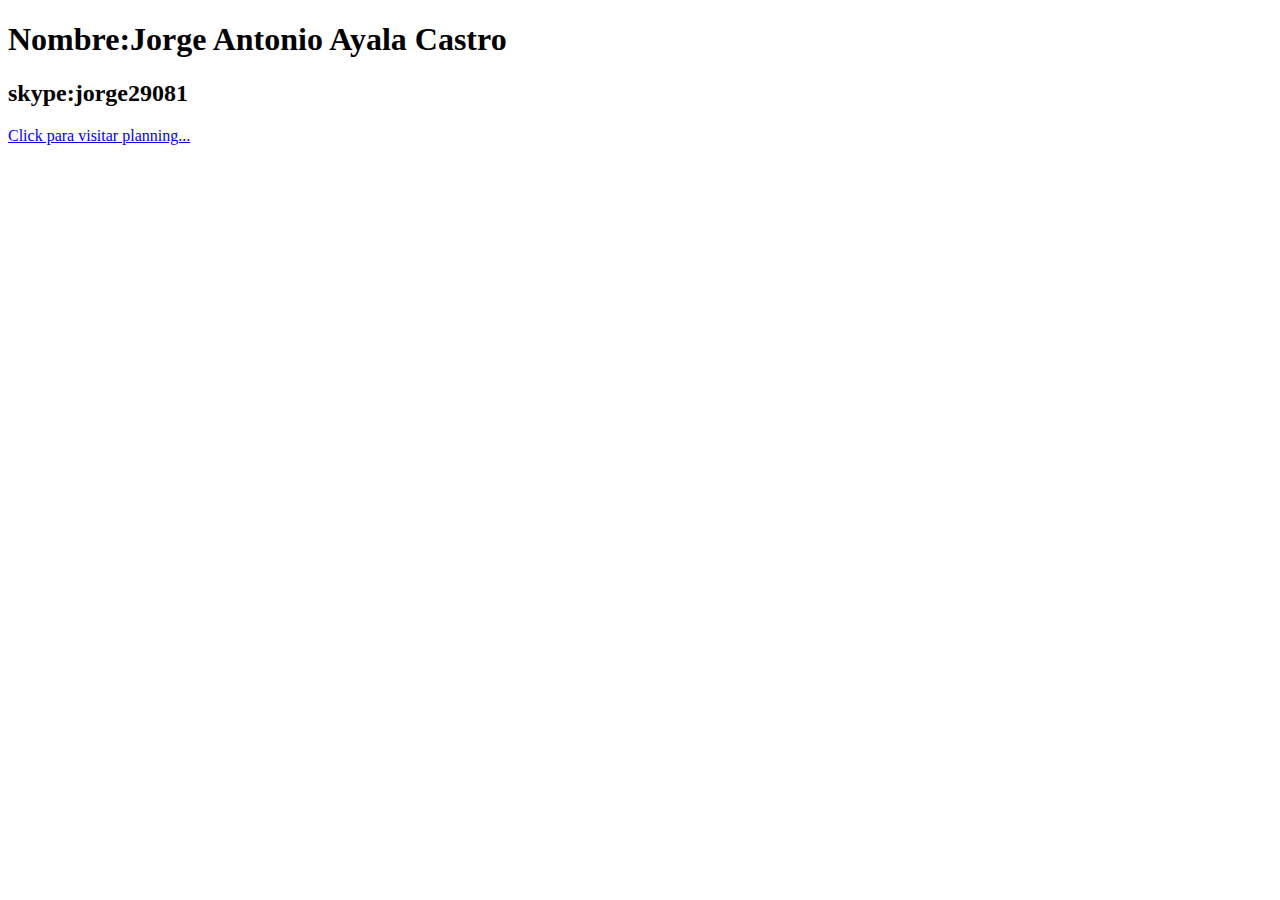
==== index.html @ 69b67ece "Primer commit" ====
<!DOCTYPE html>
<html lang="en">
<head>
    <meta charset="UTF-8">
    <meta name="viewport" content="width=device-width, initial-scale=1.0">
    <title>Document</title>
</head>
<body>

    <h1>Nombre:Jorge Antonio Ayala Castro</h1>
    <h2>skype:jorge29081</h2>
    <a href="planning.html">Click para visitar planning...</a>
    
</body>
</html>
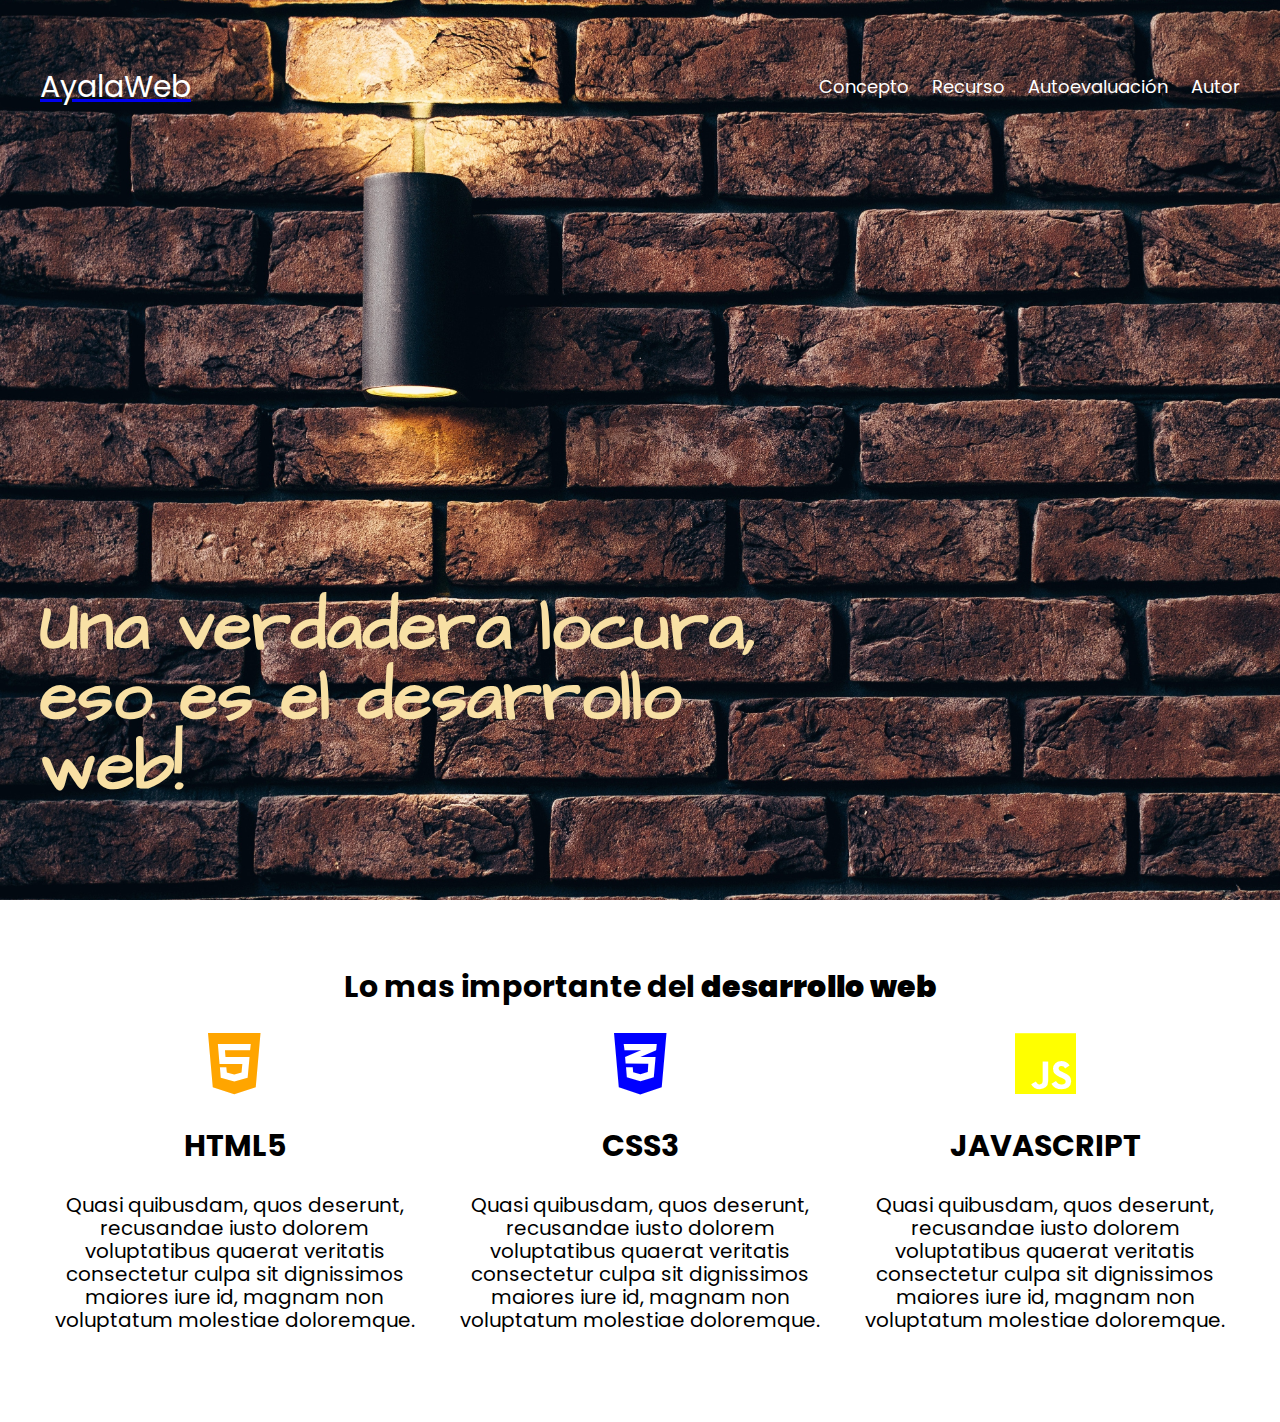
==== commit 096982ba: "Segundo commit" ====
--- a/index.html
+++ b/index.html
@@ -4,12 +4,59 @@
     <meta charset="UTF-8">
     <meta name="viewport" content="width=device-width, initial-scale=1.0">
     <title>Document</title>
+    <link rel="stylesheet" href="css/normalize.css">
+    <link rel="stylesheet" type="text/css" href="css/main.css">
+    <link rel="stylesheet" type="text/css" href="css/all.css">
+    <link href="https://fonts.googleapis.com/css2?family=Poppins:ital,wght@0,100;0,200;0,300;0,400;0,500;0,600;0,700;0,800;0,900;1,100;1,200;1,300;1,400;1,500;1,600;1,700;1,800;1,900&display=swap" rel="stylesheet">
+    <link href="https://fonts.googleapis.com/css2?family=Architects+Daughter&family=Poppins:ital,wght@0,100;0,200;0,300;0,400;0,500;0,600;0,700;0,800;0,900;1,100;1,200;1,300;1,400;1,500;1,600;1,700;1,800;1,900&display=swap" rel="stylesheet">
 </head>
 <body>
+	<header class="site-header inicio">
+        <div class="contenedor contenido-header">
+            <div class="barra">
+                <a href="/">
+                    <p>AyalaWeb</p>
+                </a>
 
-    <h1>Nombre:Jorge Antonio Ayala Castro</h1>
-    <h2>skype:jorge29081</h2>
-    <a href="planning.html">Click para visitar planning...</a>
-    
+                <div class="mobile-menu">
+                    <a href="#navegacion">
+                        <img src="img/barras.svg" alt="Icono Menu">
+                    </a>
+                </div>
+
+                <nav id="navegacion" class="navegacion">
+                    <a href="nosotros.html">Concepto</a>
+                    <a href="anuncios.html">Recurso</a>
+                    <a href="blog.html">Autoevaluación</a>
+                    <a href="contacto.html">Autor</a>
+                </nav>
+            </div>
+            <h1>Una verdadera locura, eso es el desarrollo web!</h1>
+        </div> <!-- contenedor -->
+    </header>
+
+    <section class="seccion contenedor">
+        <h2>Lo mas importante del <b>desarrollo web</b></h2>
+
+        <div class="iconos-aprender">
+            <div class="icono">
+                <i class="fab fa-html5" style="color: orange;"></i>
+                <h3>HTML5</h3>
+                <p>Quasi quibusdam, quos deserunt, recusandae iusto dolorem voluptatibus quaerat veritatis consectetur culpa sit dignissimos maiores iure id, magnam non voluptatum molestiae doloremque.</p>
+            </div>
+
+            <div class="icono">
+                <i class="fab fa-css3-alt" style="color: blue;"></i>
+                <h3>CSS3</h3>
+                <p>Quasi quibusdam, quos deserunt, recusandae iusto dolorem voluptatibus quaerat veritatis consectetur culpa sit dignissimos maiores iure id, magnam non voluptatum molestiae doloremque.</p>
+            </div>
+
+            <div class="icono">
+                <i class="fab fa-js" style="color: yellow;"></i>
+                <h3>JavasCript</h3>
+                <p>Quasi quibusdam, quos deserunt, recusandae iusto dolorem voluptatibus quaerat veritatis consectetur culpa sit dignissimos maiores iure id, magnam non voluptatum molestiae doloremque.</p>
+            </div>
+        </div>
+    </section>
 </body>
 </html>--- a/css/main.css
+++ b/css/main.css
@@ -0,0 +1,144 @@
+html {
+    box-sizing: border-box;
+    font-size: 62.5%; /** Reset para REMS - 62.5% = 10px de 16px **/
+}
+*, *:before, *:after {
+    box-sizing: inherit;
+}
+
+body {
+	font-family: 'Poppins', sans-serif;
+}
+
+.contenedor {
+    width: 95%;
+    max-width: 120rem; /** = 1200px; **/
+    margin: 0 auto;
+}
+
+.seccion {
+    margin-top: 7rem;
+    margin-bottom: 7rem;
+}
+
+/* Header */
+.site-header {
+    background-color: #333333;
+    padding: 1rem 0 3rem 0;
+}
+.site-header.inicio {
+    background-image: url(../img/pexels-pixabay-276514.jpg);
+    background-position: center center;
+    background-size: cover;
+    height: 100vh;
+    min-height: 60rem;
+}
+.contenido-header {
+    height: 100%;
+    display: flex;
+    flex-direction: column;
+    justify-content: space-between;
+    text-align: center;
+}
+@media (min-width: 768px) {
+    .contenido-header{
+        text-align: left;
+    }
+}
+.contenido-header h1 {
+	font-family: 'Architects Daughter', cursive;
+    color: #f8e0a4;
+    padding-bottom: 2rem;
+    font-size: 7rem;
+    max-width: 80rem;
+    line-height: 1;
+}
+.barra {
+    padding-top: 3rem;
+}
+@media (min-width: 768px) {
+    .barra {
+        display: flex;
+        justify-content: space-between;
+        align-items: center;
+    }
+}
+
+/** Navegacion **/
+.navegacion a {
+    color: #ffffff;
+    text-decoration: none;
+    font-size: 2.2rem;
+    display: block;
+}
+@media (min-width: 768px) {
+    .navegacion a {
+        display: inline-block;
+        font-size: 1.8rem; /** = 18px **/
+        margin-right: 2rem;
+    }
+    .navegacion a:last-of-type {
+        margin: 0;
+    }
+}
+.navegacion a:hover {
+    color: gray;
+}
+
+/** Mobile Menu **/
+.mobile-menu img {
+    width: 5rem;
+}
+@media (min-width: 768px) {
+    .mobile-menu {
+        display: none;
+    }
+}
+.navegacion:target {
+    display: block;
+}
+.navegacion {
+    display: none;
+}
+@media (min-width: 768px) {
+    .navegacion {
+        display: block;
+    }
+}
+.barra p {
+    font-size: 3rem;
+    text-decoration: none;
+    color: #ffffff;
+}
+
+/** Iconos Nosotros **/
+@media (min-width: 768px) {
+    .iconos-aprender {
+        display: flex;
+        justify-content: space-between;
+    }
+
+    .iconos-aprender div i {
+    	font-size: 7rem;
+    }
+
+    .iconos-aprender div p {
+    	font-size: 2rem;
+    }
+}
+.icono {
+    text-align: center;
+}
+@media (min-width: 768px) {
+    .icono {
+        flex-basis: calc(33.3% - 1rem);
+    }
+}
+.icono h3 {
+    text-transform: uppercase;
+}
+
+section h2, h3 {
+	text-align: center;
+	font-size: 3rem;
+}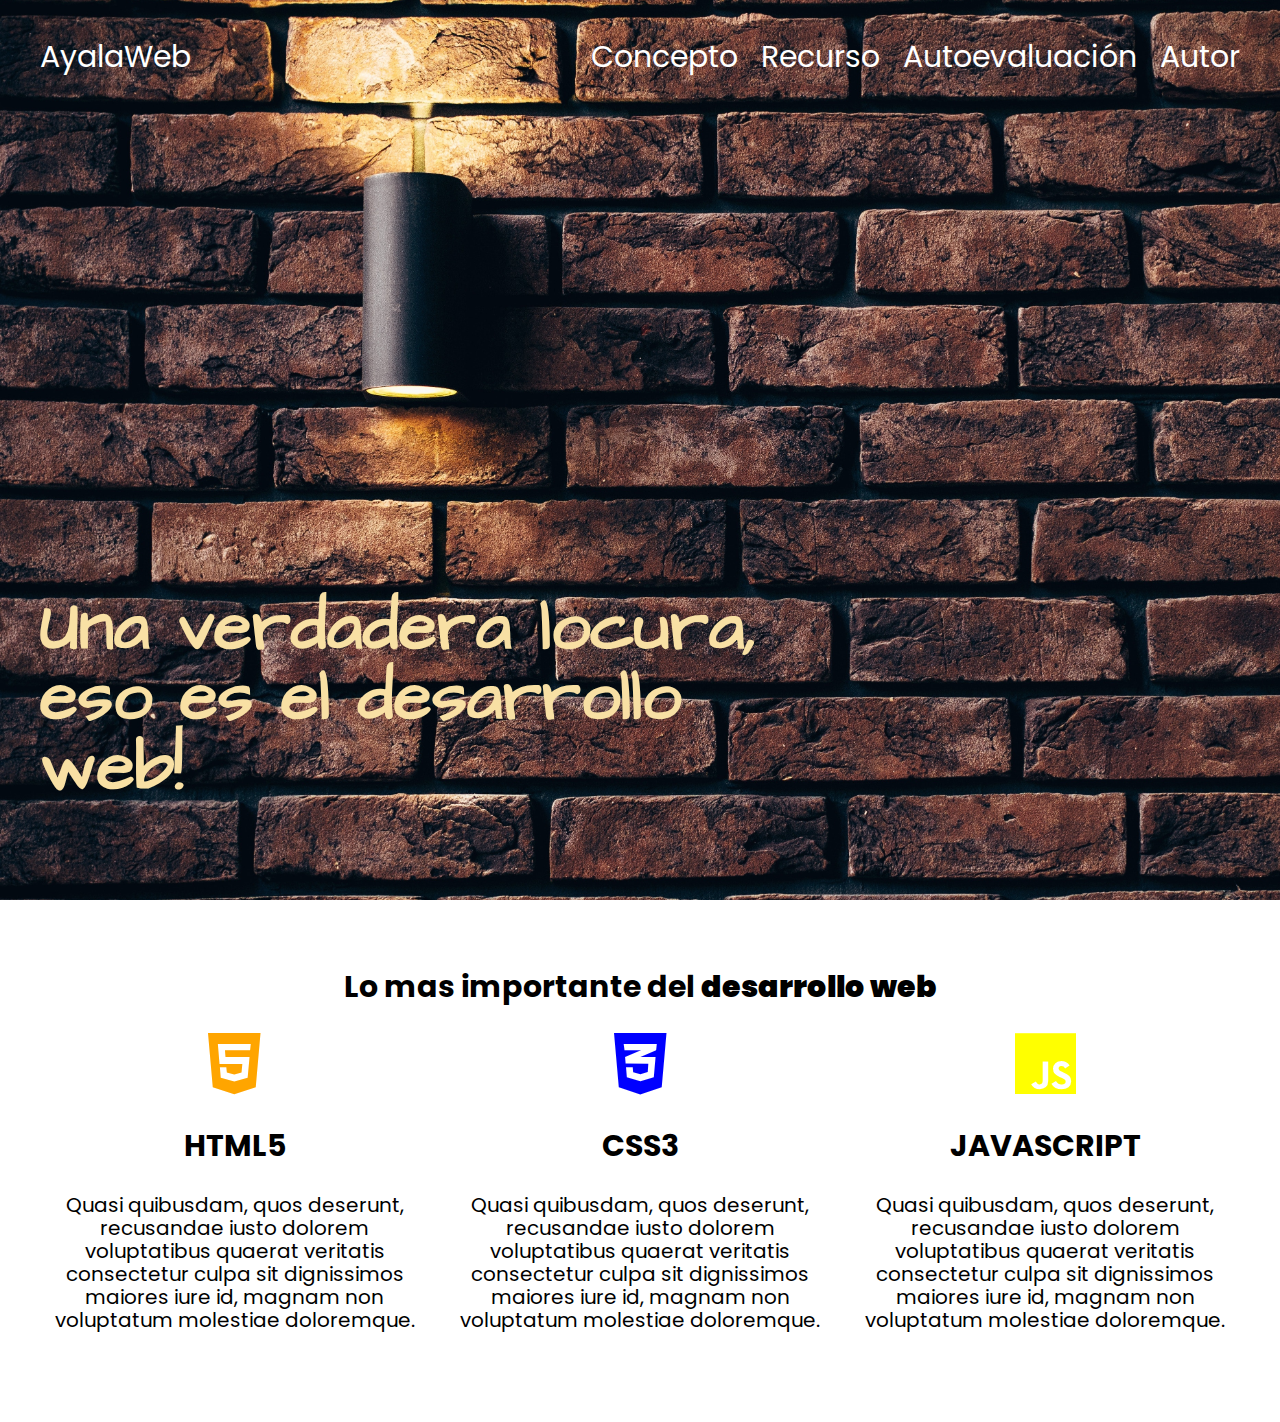
==== commit b4755ece: "Autor" ====
--- a/index.html
+++ b/index.html
@@ -3,7 +3,7 @@
 <head>
     <meta charset="UTF-8">
     <meta name="viewport" content="width=device-width, initial-scale=1.0">
-    <title>Document</title>
+    <title>Fase 3: Construcción: Crear un OVI en formato WEB con HTML5 y CSS3.</title>
     <link rel="stylesheet" href="css/normalize.css">
     <link rel="stylesheet" type="text/css" href="css/main.css">
     <link rel="stylesheet" type="text/css" href="css/all.css">
@@ -14,9 +14,7 @@
 	<header class="site-header inicio">
         <div class="contenedor contenido-header">
             <div class="barra">
-                <a href="/">
-                    <p>AyalaWeb</p>
-                </a>
+                <a href="#">AyalaWeb</a>
 
                 <div class="mobile-menu">
                     <a href="#navegacion">
@@ -28,7 +26,7 @@
                     <a href="nosotros.html">Concepto</a>
                     <a href="anuncios.html">Recurso</a>
                     <a href="blog.html">Autoevaluación</a>
-                    <a href="contacto.html">Autor</a>
+                    <a href="autor.html">Autor</a>
                 </nav>
             </div>
             <h1>Una verdadera locura, eso es el desarrollo web!</h1>
--- a/css/main.css
+++ b/css/main.css
@@ -45,13 +45,21 @@
         text-align: left;
     }
 }
+
 .contenido-header h1 {
-	font-family: 'Architects Daughter', cursive;
-    color: #f8e0a4;
-    padding-bottom: 2rem;
-    font-size: 7rem;
-    max-width: 80rem;
-    line-height: 1;
+        font-family: 'Architects Daughter', cursive;
+        color: #f8e0a4;
+        padding-bottom: 2rem;
+        font-size: 3rem;
+        max-width: 80rem;
+        line-height: 1;
+    }
+
+@media (min-width: 768px) {
+    .contenido-header h1 {
+    	
+        font-size: 7rem;
+    }
 }
 .barra {
     padding-top: 3rem;
@@ -105,7 +113,7 @@
         display: block;
     }
 }
-.barra p {
+.barra a {
     font-size: 3rem;
     text-decoration: none;
     color: #ffffff;
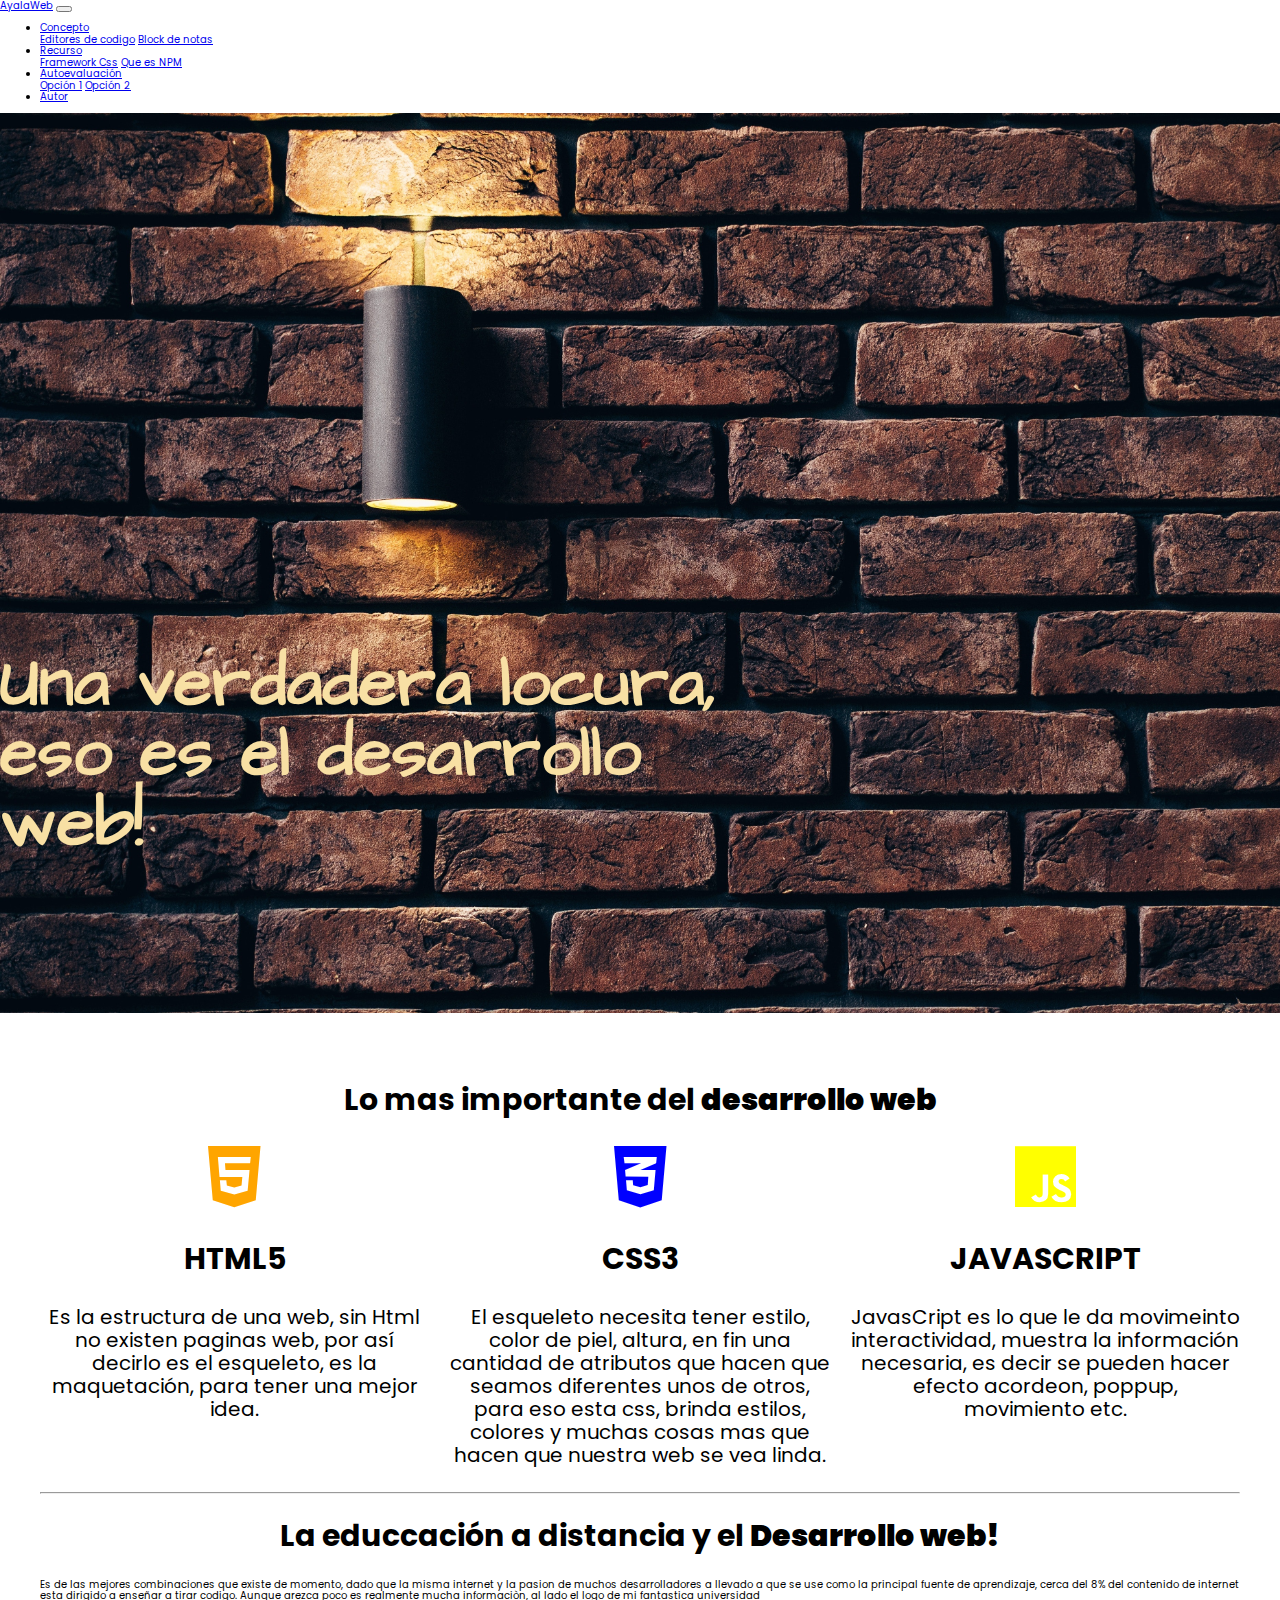
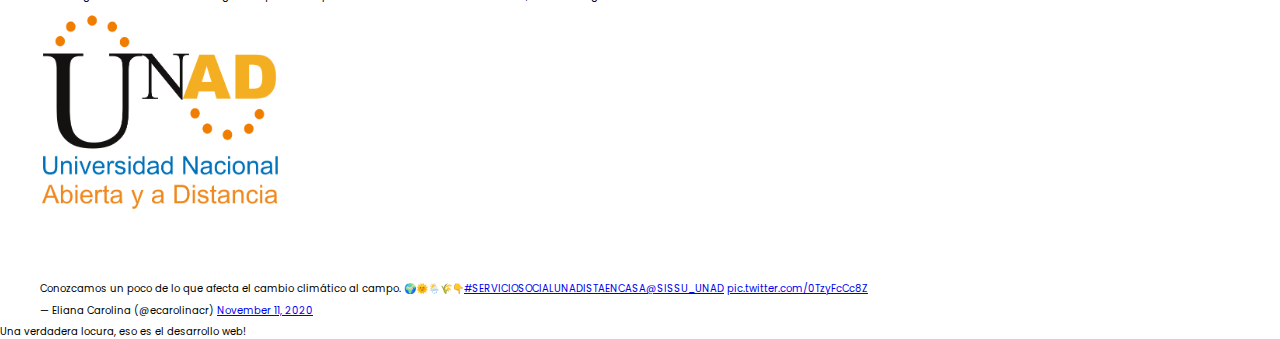
==== commit 5db87af2: "tweeter" ====
--- a/index.html
+++ b/index.html
@@ -4,57 +4,101 @@
     <meta charset="UTF-8">
     <meta name="viewport" content="width=device-width, initial-scale=1.0">
     <title>Fase 3: Construcción: Crear un OVI en formato WEB con HTML5 y CSS3.</title>
+    
     <link rel="stylesheet" href="css/normalize.css">
     <link rel="stylesheet" type="text/css" href="css/main.css">
     <link rel="stylesheet" type="text/css" href="css/all.css">
     <link href="https://fonts.googleapis.com/css2?family=Poppins:ital,wght@0,100;0,200;0,300;0,400;0,500;0,600;0,700;0,800;0,900;1,100;1,200;1,300;1,400;1,500;1,600;1,700;1,800;1,900&display=swap" rel="stylesheet">
     <link href="https://fonts.googleapis.com/css2?family=Architects+Daughter&family=Poppins:ital,wght@0,100;0,200;0,300;0,400;0,500;0,600;0,700;0,800;0,900;1,100;1,200;1,300;1,400;1,500;1,600;1,700;1,800;1,900&display=swap" rel="stylesheet">
+    <link rel="stylesheet" href="https://cdn.jsdelivr.net/npm/bootstrap@4.5.3/dist/css/bootstrap.min.css" integrity="sha384-TX8t27EcRE3e/ihU7zmQxVncDAy5uIKz4rEkgIXeMed4M0jlfIDPvg6uqKI2xXr2" crossorigin="anonymous">
 </head>
 <body>
+    <nav class="navbar navbar-expand-lg navbar-light bg-primary h4 m-0">
+        <div class="container">
+          <a class="navbar-brand h1" href="index.html">AyalaWeb</a>
+          <button class="navbar-toggler" type="button" data-toggle="collapse" data-target="#navbarSupportedContent" aria-controls="navbarSupportedContent" aria-expanded="false" aria-label="Toggle navigation">
+            <span class="navbar-toggler-icon"></span>
+          </button>
+
+            <div class="collapse navbar-collapse" id="navbarSupportedContent">
+              <ul class="navbar-nav ml-auto">
+                  <li class="nav-item dropdown">
+                    <a class="nav-link dropdown-toggle" href="#" id="navbarDropdown3" role="button" data-toggle="dropdown" aria-haspopup="true" aria-expanded="false">Concepto</a>
+                    <div class="dropdown-menu" aria-labelledby="navbarDropdown2">
+                      <a class="dropdown-item" href="#">Editores de codigo</a>
+                      <a class="dropdown-item" href="#">Block de notas</a>
+                    </div>
+                  </li>
+              <li class="nav-item dropdown">
+                <a class="nav-link dropdown-toggle" href="#" id="navbarDropdown2" role="button" data-toggle="dropdown" aria-haspopup="true" aria-expanded="false">Recurso</a>
+                <div class="dropdown-menu" aria-labelledby="navbarDropdown2">
+                  <a class="dropdown-item" href="#">Framework Css</a>
+                  <a class="dropdown-item" href="#">Que es NPM</a>
+                </div>
+              </li>
+              <li class="nav-item dropdown">
+                <a class="nav-link dropdown-toggle" href="#" id="navbarDropdown" role="button" data-toggle="dropdown" aria-haspopup="true" aria-expanded="false">
+                  Autoevaluación
+                </a>
+                <div class="dropdown-menu" aria-labelledby="navbarDropdown">
+                  <a class="dropdown-item" href="#">Opción 1</a>
+                  <a class="dropdown-item" href="#">Opción 2</a>
+                </div>
+              </li>
+              <li class="nav-item">
+                <a class="nav-link" href="autor.html" tabindex="-1" aria-disabled="true">Autor</a>
+              </li>
+            </ul>
+        </div>
+      </div>
+    </nav>
 	<header class="site-header inicio">
-        <div class="contenedor contenido-header">
-            <div class="barra">
-                <a href="#">AyalaWeb</a>
-
-                <div class="mobile-menu">
-                    <a href="#navegacion">
-                        <img src="img/barras.svg" alt="Icono Menu">
-                    </a>
-                </div>
-
-                <nav id="navegacion" class="navegacion">
-                    <a href="nosotros.html">Concepto</a>
-                    <a href="anuncios.html">Recurso</a>
-                    <a href="blog.html">Autoevaluación</a>
-                    <a href="autor.html">Autor</a>
-                </nav>
-            </div>
+        <div class="container contenido-header">
             <h1>Una verdadera locura, eso es el desarrollo web!</h1>
         </div> <!-- contenedor -->
     </header>
 
-    <section class="seccion contenedor">
-        <h2>Lo mas importante del <b>desarrollo web</b></h2>
+    <div class="row">
+        <section class="col-9 seccion contenedor">
+            <h2 class="pb-5">Lo mas importante del <b>desarrollo web</b></h2>
+            <div class="iconos-aprender">
+                <div class="icono">
+                    <i class="fab fa-html5" style="color: orange;"></i>
+                    <h3>HTML5</h3>
+                    <p>Es la estructura de una web, sin Html no existen paginas web, por así decirlo es el esqueleto, es la maquetación, para tener una mejor idea.</p>
+                </div>
 
-        <div class="iconos-aprender">
-            <div class="icono">
-                <i class="fab fa-html5" style="color: orange;"></i>
-                <h3>HTML5</h3>
-                <p>Quasi quibusdam, quos deserunt, recusandae iusto dolorem voluptatibus quaerat veritatis consectetur culpa sit dignissimos maiores iure id, magnam non voluptatum molestiae doloremque.</p>
+                <div class="icono">
+                    <i class="fab fa-css3-alt" style="color: blue;"></i>
+                    <h3>CSS3</h3>
+                    <p>El esqueleto necesita tener estilo, color de piel, altura, en fin una cantidad de atributos que hacen que seamos diferentes unos de otros, para eso esta css, brinda estilos, colores y muchas cosas mas que hacen que nuestra web se vea linda.</p>
+                </div>
+
+                <div class="icono">
+                    <i class="fab fa-js" style="color: yellow;"></i>
+                    <h3>JavasCript</h3>
+                    <p>JavasCript es lo que le da movimeinto interactividad, muestra la información necesaria, es decir se pueden hacer efecto acordeon, poppup, movimiento etc.</p>
+                </div>
             </div>
-
-            <div class="icono">
-                <i class="fab fa-css3-alt" style="color: blue;"></i>
-                <h3>CSS3</h3>
-                <p>Quasi quibusdam, quos deserunt, recusandae iusto dolorem voluptatibus quaerat veritatis consectetur culpa sit dignissimos maiores iure id, magnam non voluptatum molestiae doloremque.</p>
+            <hr>
+            <div class="row pt-4">
+                <div class="col-8">
+                    <h2>La educcación a distancia y el <b>Desarrollo web!</b></h2>
+                    <p class="h3 p-5">Es de las mejores combinaciones que existe de momento, dado que la misma internet y la pasion de muchos desarrolladores a llevado a que se use como la principal fuente de aprendizaje, cerca del 8% del contenido de internet esta dirigido a enseñar a tirar codigo. Aunque arezca poco es realmente mucha informaciòn, al lado el logo de mi fantastica universidad</p>
+                </div>
+                <img width="20%" src="img/1234px-Unad_(Colombia)_logo.svg.png">
             </div>
-
-            <div class="icono">
-                <i class="fab fa-js" style="color: yellow;"></i>
-                <h3>JavasCript</h3>
-                <p>Quasi quibusdam, quos deserunt, recusandae iusto dolorem voluptatibus quaerat veritatis consectetur culpa sit dignissimos maiores iure id, magnam non voluptatum molestiae doloremque.</p>
-            </div>
+        </section>
+        <div class="col-3 pt-3">
+            <blockquote class="twitter-tweet"><p lang="es" dir="ltr">Conozcamos un poco de lo que afecta el cambio climático al campo. 🌍🌞🌦️🌾👇<a href="https://twitter.com/hashtag/SERVICIOSOCIALUNADISTAENCASA?src=hash&amp;ref_src=twsrc%5Etfw">#SERVICIOSOCIALUNADISTAENCASA</a><a href="https://twitter.com/SISSU_UNAD?ref_src=twsrc%5Etfw">@SISSU_UNAD</a> <a href="https://t.co/0TzyFcCc8Z">pic.twitter.com/0TzyFcCc8Z</a></p>&mdash; Eliana Carolina (@ecarolinacr) <a href="https://twitter.com/ecarolinacr/status/1326387591441223681?ref_src=twsrc%5Etfw">November 11, 2020</a></blockquote> <script async src="https://platform.twitter.com/widgets.js" charset="utf-8"></script>
         </div>
-    </section>
+    </div>
+    <footer class="footer mt-auto py-3 text-center h4">
+      <div class="container">
+        <span class="text-muted">Una verdadera locura, eso es el desarrollo web!</span>
+      </div>
+    </footer>
+    <script src="https://code.jquery.com/jquery-3.5.1.slim.min.js" integrity="sha384-DfXdz2htPH0lsSSs5nCTpuj/zy4C+OGpamoFVy38MVBnE+IbbVYUew+OrCXaRkfj" crossorigin="anonymous"></script>
+    <script src="https://cdn.jsdelivr.net/npm/bootstrap@4.5.3/dist/js/bootstrap.bundle.min.js" integrity="sha384-ho+j7jyWK8fNQe+A12Hb8AhRq26LrZ/JpcUGGOn+Y7RsweNrtN/tE3MoK7ZeZDyx" crossorigin="anonymous"></script>
 </body>
 </html>--- a/css/main.css
+++ b/css/main.css
@@ -53,6 +53,7 @@
         font-size: 3rem;
         max-width: 80rem;
         line-height: 1;
+        padding-top: 48rem;
     }
 
 @media (min-width: 768px) {
@@ -61,63 +62,7 @@
         font-size: 7rem;
     }
 }
-.barra {
-    padding-top: 3rem;
-}
-@media (min-width: 768px) {
-    .barra {
-        display: flex;
-        justify-content: space-between;
-        align-items: center;
-    }
-}
 
-/** Navegacion **/
-.navegacion a {
-    color: #ffffff;
-    text-decoration: none;
-    font-size: 2.2rem;
-    display: block;
-}
-@media (min-width: 768px) {
-    .navegacion a {
-        display: inline-block;
-        font-size: 1.8rem; /** = 18px **/
-        margin-right: 2rem;
-    }
-    .navegacion a:last-of-type {
-        margin: 0;
-    }
-}
-.navegacion a:hover {
-    color: gray;
-}
-
-/** Mobile Menu **/
-.mobile-menu img {
-    width: 5rem;
-}
-@media (min-width: 768px) {
-    .mobile-menu {
-        display: none;
-    }
-}
-.navegacion:target {
-    display: block;
-}
-.navegacion {
-    display: none;
-}
-@media (min-width: 768px) {
-    .navegacion {
-        display: block;
-    }
-}
-.barra a {
-    font-size: 3rem;
-    text-decoration: none;
-    color: #ffffff;
-}
 
 /** Iconos Nosotros **/
 @media (min-width: 768px) {
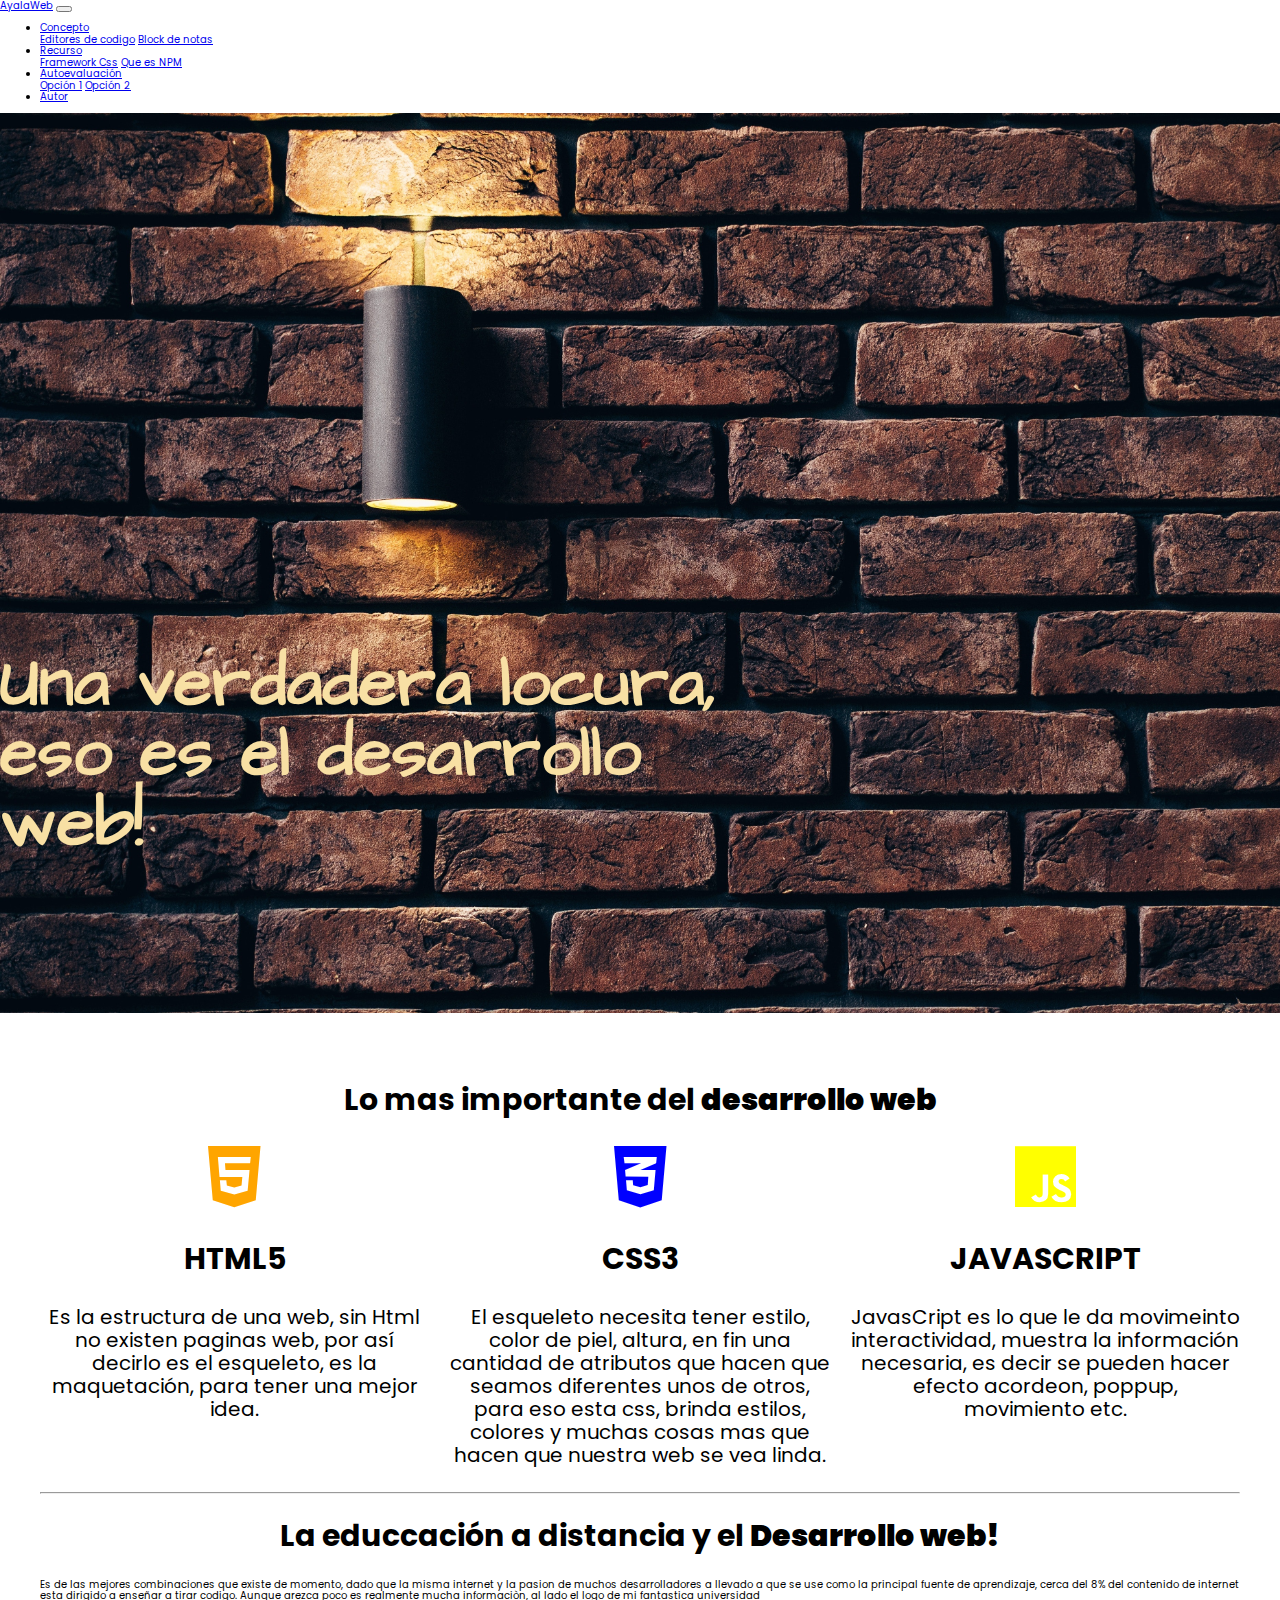
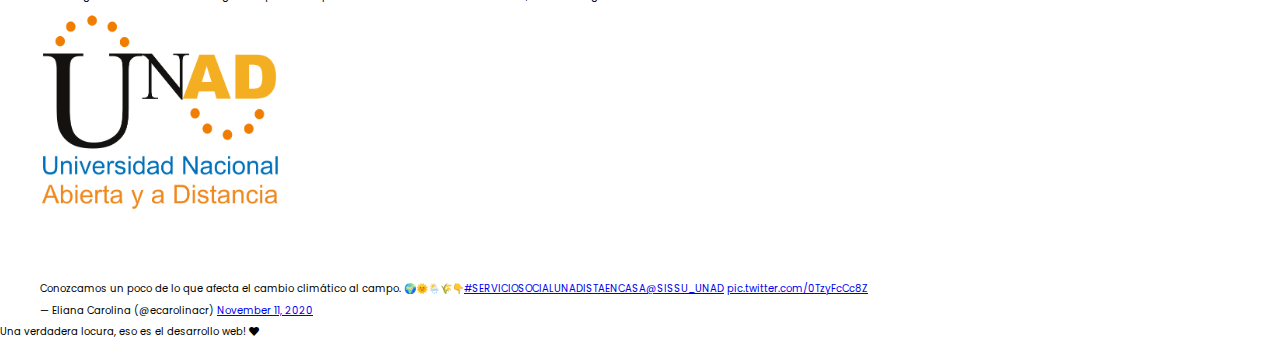
==== commit 47c588fa: "Autoevaluación 2" ====
--- a/index.html
+++ b/index.html
@@ -41,8 +41,8 @@
                   Autoevaluación
                 </a>
                 <div class="dropdown-menu" aria-labelledby="navbarDropdown">
-                  <a class="dropdown-item" href="#">Opción 1</a>
-                  <a class="dropdown-item" href="#">Opción 2</a>
+                  <a class="dropdown-item" href="autoevaluacion1.html">Opción 1</a>
+                  <a class="dropdown-item" href="autoevaluacion2.html">Opción 2</a>
                 </div>
               </li>
               <li class="nav-item">
@@ -95,7 +95,7 @@
     </div>
     <footer class="footer mt-auto py-3 text-center h4">
       <div class="container">
-        <span class="text-muted">Una verdadera locura, eso es el desarrollo web!</span>
+        <span class="text-muted">Una verdadera locura, eso es el desarrollo web! <i class="fas fa-heart text-danger"></i></span>
       </div>
     </footer>
     <script src="https://code.jquery.com/jquery-3.5.1.slim.min.js" integrity="sha384-DfXdz2htPH0lsSSs5nCTpuj/zy4C+OGpamoFVy38MVBnE+IbbVYUew+OrCXaRkfj" crossorigin="anonymous"></script>
